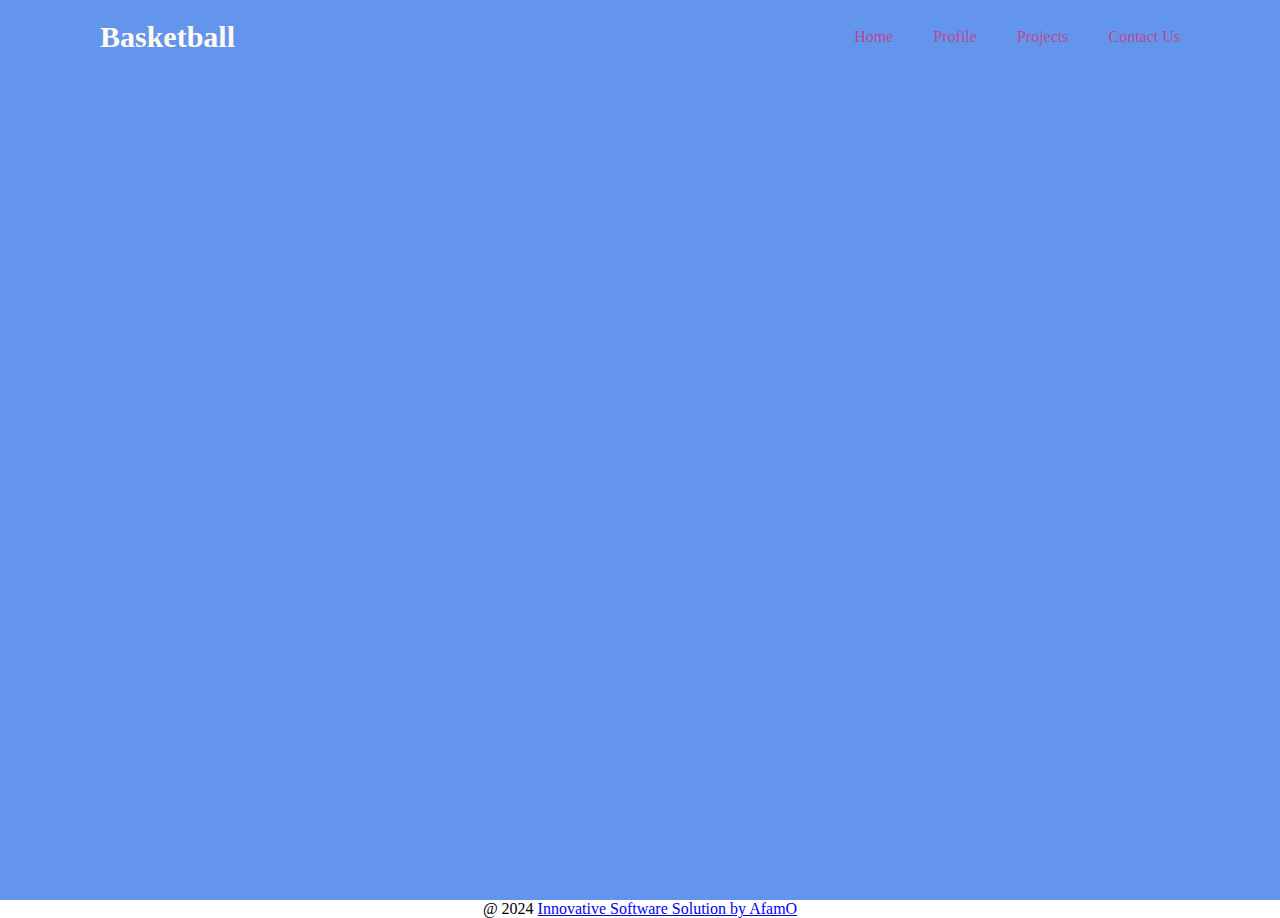
==== project.html @ 288a6495 "project.html" ====
<!DOCTYPE html>
<html lang="en">

  <head>
    <meta charset="utf-8">
    <meta name="viewport" content="width=device-width, initial-scale=1.0">
    <title>Chidiogo's Portfolio</title>
    <link rel="stylesheet" href="styles1.css"
  </head>

  <body>
    <section class="Home">
      <header>
    <h1>Basketball</h1>

  <nav class="navbar">

    <ul>
      <li><a href="#">Contact Us</a></li>
      <li><a href="#">Projects</a></li>
      <li><a href="#">Profile</a></li>
      <li><a href="#">Home</a></li>
    </ul>

  </nav>
</header>
    </section>
</body>


    













<footer>
    <center><p>@ 2024 <a href="https://www.afamo.glitch.me" target="_blank">Innovative Software Solution by AfamO</a></p></center>
</footer>
</body>
</html>
---- styles1.css ----
*{
    margin: 0;
    padding: 0;
    box-sizing: border-box;
    
}

section{
    position: relative;
    width: 100%;
    min-height: 100vh;
    display: flex;
    justify-content: space-between;
    align-items: center;
    background-color: cornflowerblue;
    transition: 0.5s;
    
}

header{
    position: absolute;
    top: 0; left: 0;
    width: 100%;
    padding: 20px 100px;
    display: flex;
    justify-content: space-between;
    align-items: center;
}
.navbar ul{
list-style-type: none;
overflow: hidden;
}

.navbar a{
    color: rgba(255, 0, 55, 0.541);
    text-decoration: none;
    text-align: right;
    display: inline-block;
    margin-left: 40px;
    font-weight: 400;
    position: relative;
}

.navbar a:hover{
    color: black
}
   
.navbar li{
    float: right;
}

h1 {
    position: relative;
    font-size: 30px;
    color: floralwhite;
    font-weight: 600;
    text-decoration: none;
}
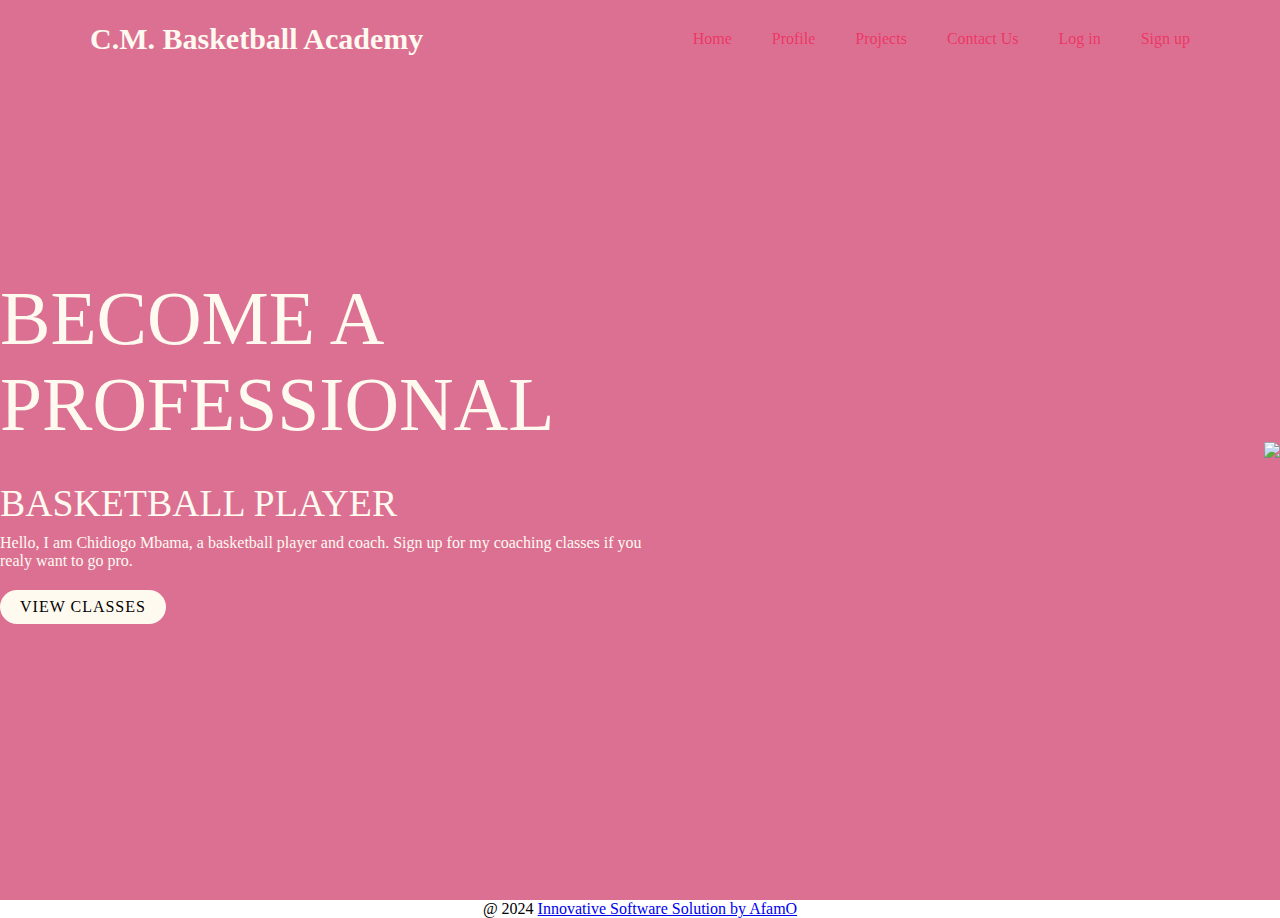
==== commit 62e27faf: "project.html" ====
--- a/project.html
+++ b/project.html
@@ -5,25 +5,41 @@
     <meta charset="utf-8">
     <meta name="viewport" content="width=device-width, initial-scale=1.0">
     <title>Chidiogo's Portfolio</title>
+    <link rel="icon" href=
+    "c:\Users\Admin\Downloads\Luxury_Letter_M_Logo__M_Logotype_For_Elegant_and_Stylish_Fashion_Symbol-removebg-preview.png"; 
+    type="image/x-icon" />
     <link rel="stylesheet" href="styles1.css"
   </head>
 
   <body>
     <section class="Home">
       <header>
-    <h1>Basketball</h1>
-
-  <nav class="navbar">
-
-    <ul>
-      <li><a href="#">Contact Us</a></li>
-      <li><a href="#">Projects</a></li>
-      <li><a href="#">Profile</a></li>
-      <li><a href="#">Home</a></li>
-    </ul>
-
-  </nav>
-</header>
+        <h1>
+       <a href="#" class="logo"> C.M. Basketball Academy </a>
+      </h1>
+       <nav class="navbar">
+        <ul>
+          <li><a href="#">Sign up</a></li>
+          <li><a href="#">Log in</a></li>
+          <li><a href="#">Contact Us</a></li> 
+          <li><a href="#">Projects</a></li>
+          <li><a href="#">Profile</a></li>
+          <li><a href="#">Home</a></li>
+        </ul>
+       </nav>
+      </header>
+      <div class="content">
+        <div class="textBox">
+          <h2>Become a Professional<br><span>Basketball Player</span></h2>
+          <p>
+            Hello, I am Chidiogo Mbama, a basketball player and coach.
+            Sign up for my coaching classes if you realy want to go pro.
+          </p>
+          <a href="#">View Classes</a>
+            
+        </div>
+      </div>
+      <img src="c:\Users\Admin\Downloads\pngegg (1).png" >
     </section>
 </body>
 
--- a/styles1.css
+++ b/styles1.css
@@ -2,7 +2,7 @@
     margin: 0;
     padding: 0;
     box-sizing: border-box;
-    
+
 }
 
 section{
@@ -12,7 +12,7 @@
     display: flex;
     justify-content: space-between;
     align-items: center;
-    background-color: cornflowerblue;
+    background-color: palevioletred;
     transition: 0.5s;
     
 }
@@ -21,7 +21,7 @@
     position: absolute;
     top: 0; left: 0;
     width: 100%;
-    padding: 20px 100px;
+    padding: 20px 90px;
     display: flex;
     justify-content: space-between;
     align-items: center;
@@ -49,10 +49,63 @@
     float: right;
 }
 
-h1 {
+header h1 a{
     position: relative;
     font-size: 30px;
     color: floralwhite;
     font-weight: 600;
     text-decoration: none;
+}
+
+.content{
+    position: right;
+    width: 100%;
+    display: flex;
+    justify-content: space-between;
+    align-items: right;
+}
+
+.content .textBox{
+    position: relative;
+    max-width: 660px;
+}
+
+.content .textBox h2{
+    color: floralwhite;
+    font-size: 2cm;
+    font-weight: 400;
+    text-transform: uppercase;
+}
+
+.content .textBox h2 span{
+    font-size: 1cm;
+}
+
+.content .textBox p{
+    color: floralwhite;
+}
+
+.content .textBox a{
+    display: inline-block;
+    margin-top: 20px;
+    padding: 8px 20px;
+    background: floralwhite;
+    color: black;
+    border-radius: 80px;
+    font-weight: 500;
+    letter-spacing: 1px;
+    text-decoration: none;
+    text-transform: uppercase;
+    
+}
+
+img{
+    display: flex;
+    flex-direction: row;
+    flex-wrap: wrap;
+    justify-content: center;
+    align-items: center;
+    max-width: 1200px ;
+    margin: 0 auto;
+    padding-bottom: 20px 10px;
 }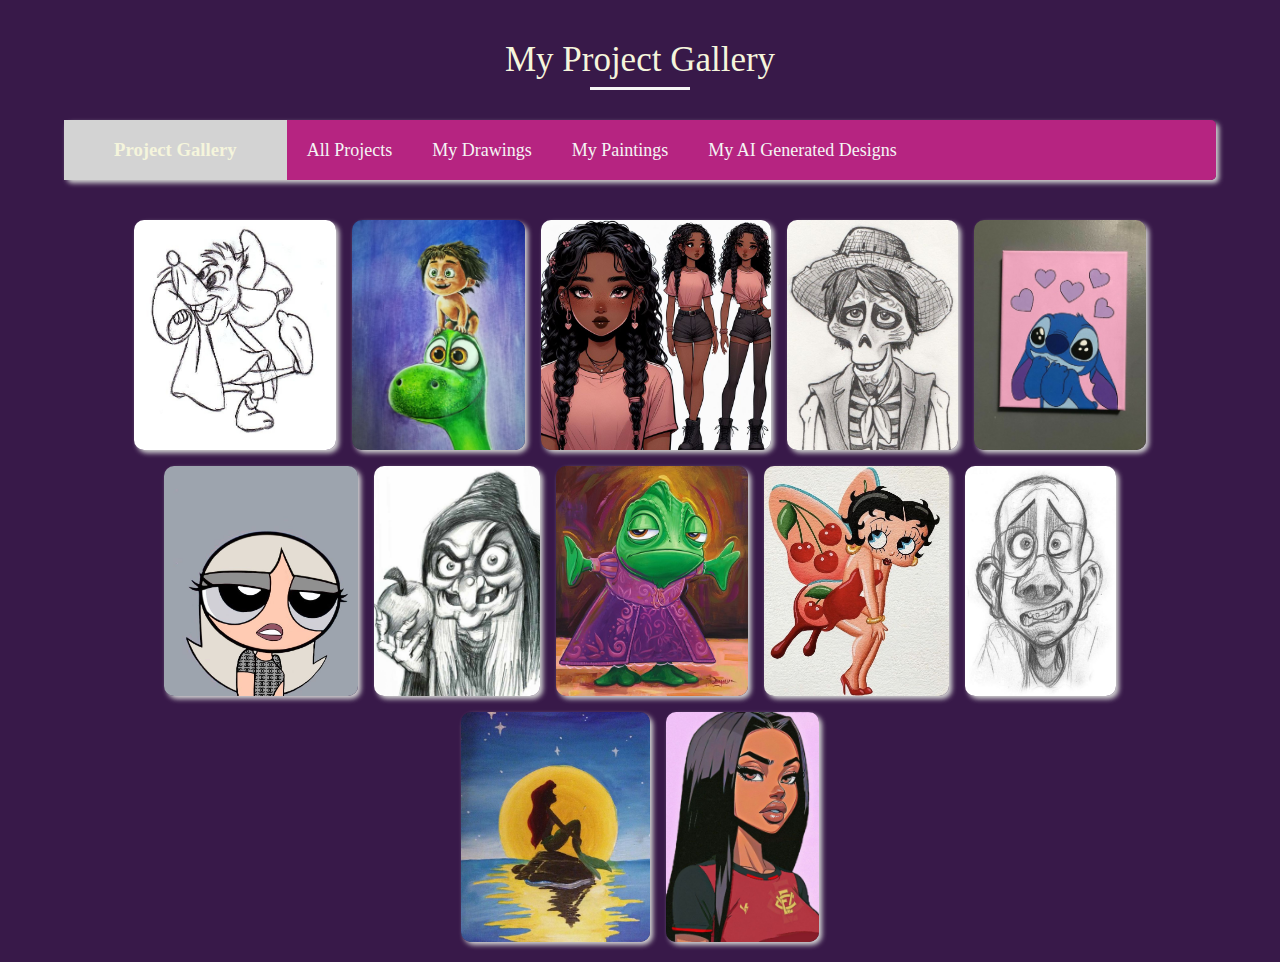
==== commit 2b4e2fdb: "project.html" ====
--- a/project.html
+++ b/project.html
@@ -1,65 +1,70 @@
 <!DOCTYPE html>
 <html lang="en">
+<head>
+    <meta charset="UTF-8">
+    <meta name="viewport" content="width=device-width, initial-scale=1.0">
+    <title>My Projects</title>
+    <link rel="icon" href=
+    "images/Luxury_Letter_M_Logo__M_Logotype_For_Elegant_and_Stylish_Fashion_Symbol-removebg-preview-removebg-preview.png"; 
+    type="image/x-icon" />
+    <!--CUSTOM CSS-->
+    <link rel="stylesheet" href="styles3.css">
+</head>
+<body>
+    
+    <input type="radio" name="Photos" id="check1" checked>
+    <input type="radio" name="Photos" id="check2">
+    <input type="radio" name="Photos" id="check3">
+    <input type="radio" name="Photos" id="check4">
 
-  <head>
-    <meta charset="utf-8">
-    <meta name="viewport" content="width=device-width, initial-scale=1.0">
-    <title>Chidiogo's Portfolio</title>
-    <link rel="icon" href=
-    "c:\Users\Admin\Downloads\Luxury_Letter_M_Logo__M_Logotype_For_Elegant_and_Stylish_Fashion_Symbol-removebg-preview.png"; 
-    type="image/x-icon" />
-    <link rel="stylesheet" href="styles1.css"
-  </head>
+    <div class="container">
+        <h1>My Project Gallery</h1>
+        <div class="top-content">
+            <h3>Project Gallery</h3>
+            <label for="check1">All Projects</label>
+            <label for="check2">My Drawings</label>
+            <label for="check3">My Paintings</label>
+            <label for="check4">My AI Generated Designs</label>
+        </div>
 
-  <body>
-    <section class="Home">
-      <header>
-        <h1>
-       <a href="#" class="logo"> C.M. Basketball Academy </a>
-      </h1>
-       <nav class="navbar">
-        <ul>
-          <li><a href="#">Sign up</a></li>
-          <li><a href="#">Log in</a></li>
-          <li><a href="#">Contact Us</a></li> 
-          <li><a href="#">Projects</a></li>
-          <li><a href="#">Profile</a></li>
-          <li><a href="#">Home</a></li>
-        </ul>
-       </nav>
-      </header>
-      <div class="content">
-        <div class="textBox">
-          <h2>Become a Professional<br><span>Basketball Player</span></h2>
-          <p>
-            Hello, I am Chidiogo Mbama, a basketball player and coach.
-            Sign up for my coaching classes if you realy want to go pro.
-          </p>
-          <a href="#">View Classes</a>
-            
+        <div class="project-gallery">
+            <div class="pic drawing">
+                <img src="images/84f1d7bb9e0642c7d9c65217935b530d.jpg" alt="Cinderella mouse"/>
+            </div>
+            <div class="pic painting">
+                <img src="images/the Good dinosaur   by poojarp on DeviantArt.jpg" alt="A boy and a dinosaur"/>
+            </div>
+            <div class="pic AI">
+                <img src="images/download (2).jpg" alt="A girl"/>
+            </div>
+            <div class="pic drawing">
+                <img src="images/214510cc16da93eae55e3ac1ca0936d9.jpg" alt="Hector"/>
+            </div>
+            <div class="pic painting">
+                <img src="images/3e78b307-43fd-497e-b70f-e5d600cf3236.jpg" alt="Lilo"/>
+            </div>
+            <div class="pic AI">
+                <img src="images/297e4ca5-141d-405f-b556-9f3be3155f68.jpg" alt="Buttercup"/>
+            </div>
+            <div class="pic drawing">
+                <img src="images/eb599cd2b250422f2dfe4398fd497607.jpg" alt="A witch"/>
+            </div>
+            <div class="pic painting">
+                <img src="images/2d4c2641-9962-4612-be0e-17b08190c8ae.jpg" alt="Frog"/>
+            </div>
+            <div class="pic AI">
+                <img src="images/mafer 🤍🏹🪐.jpg" alt="Betty boo"/>
+            </div>
+            <div class="pic drawing">
+                <img src="images/19925565fa32614a9d1369fdbd855050.jpg" alt="A tired man"/>
+            </div>
+            <div class="pic painting">
+                <img src="images/b1b725e5-6bbc-4ea0-b80c-cd425c352115.jpg" alt="Ariel"/>
+            </div>
+            <div class="pic AI">
+                <img src="images/LawsheasCC - Etsy.jpg" alt="A girl"/>
+            </div>
         </div>
-      </div>
-      <img src="c:\Users\Admin\Downloads\pngegg (1).png" >
-    </section>
+    </div>
 </body>
-
-
-    
-
-
-
-
-
-
-
-
-
-
-
-
-
-<footer>
-    <center><p>@ 2024 <a href="https://www.afamo.glitch.me" target="_blank">Innovative Software Solution by AfamO</a></p></center>
-</footer>
-</body>
-</html>+</html> --- a/styles3.css
+++ b/styles3.css
@@ -0,0 +1,220 @@
+* {
+    box-sizing: border-box;
+    margin: 0;
+    padding: 0;
+    font-family: serif;
+}
+
+body {
+    margin: 0%;
+    background-color: rgb(56, 25, 73);
+}
+
+.container{
+    width: 100%;
+    text-align: center;
+}
+
+input{
+    display: none;
+}
+
+h1{
+    font-size: 35px;
+    color: beige;
+    font-weight: normal;
+    margin: 40px 0;
+    position: relative;
+}
+h1::before{
+    content: '';
+    position: absolute;
+    height: 3px;
+    width: 100px;
+    background-color: whitesmoke;
+    bottom: -10px;
+    left: 50%;
+    transform: translate(-50%);
+    animation: animate 4s linear infinite;
+}
+@keyframes animate{
+    0%{
+        width: 100px;
+    }
+    50%{
+        width: 200px;
+    }
+    100%{
+        width: 100px;
+    }
+}
+
+.top-content{
+    width: 90%;
+    margin: 0 auto 20px auto;
+    background-color: rgba(199, 37, 137, 0.877);
+    display: flex;
+    height: 60px;
+    align-items: center;
+    border-radius: 5px;
+    box-shadow: 3px 3px 5px lightgrey;
+}
+h3{
+    height: 100%;
+    background-color: lightgrey;
+    line-height: 60px;
+    padding: 0 50px;
+    color: beige;
+}
+
+label{
+    display: inline-block;
+    margin: 0 20px;
+    height: 100%;
+    line-height: 60px;
+    font-size: 18px;
+    color: whitesmoke;
+    cursor: pointer;
+    transition: color .5s;
+}
+
+label:hover{
+    color: black;
+}
+img{
+    transform: scale(1);
+    opacity: 1; 
+    position: relative;
+    transition: .5s;
+}
+
+.project-gallery{
+    width: 90%;
+    margin: auto;
+    display: flex;
+    flex-direction: row;
+    flex-wrap:wrap;
+    justify-content: center;
+    align-items: center;
+    gap: 16px;
+    max-width: 1400px ;
+    padding: 20px 10px;
+}
+
+.project-gallery .pic::after {
+    content: "";
+    width: 350px;
+}
+
+.pic{
+    position: relative;
+    height: 230px;
+    border-radius: 10px;
+    box-shadow: 3px 3px 5px lightgrey;
+    cursor: pointer;
+    
+}
+
+.pic img{ 
+    width: 100%;
+    height: 100%;
+    border-radius: 10px;
+    transition: .5s;
+}
+    
+ .pic::before{
+    content: "Project Gallery";
+    position: absolute;
+    top: 50%;
+    left: 50%;
+    transform: translate(-50%, -50%);
+    color: floralwhite;
+    font-size: 20px;
+    font-weight: bold;
+    width: 100%;
+    margin-top: -100px;
+    opacity: 0;
+    transition: .3s;
+    transition-delay: .2s;
+    z-index: 1;
+    cursor: pointer;
+}
+
+.pic::after{
+    content: "";
+    position: absolute;
+    width: 100%;
+    bottom: 0;
+    left: 0;
+    border-radius: 10px;
+    height: 0;
+    background-color: rgba(0, 0, 0, 0.336);
+    transition: .3s;
+}
+
+.pic:hover::after{
+    height: 100%;
+}
+
+.pic:hover::before{
+    margin-top: 0;
+    opacity: 1;
+}
+
+#check1:checked ~ .container .project-gallery .pic{
+    opacity: 1;
+    transform: scale(1);
+    flex-direction: row;
+    position: initial;
+    transition: .5s;
+}
+
+#check2:checked ~ .container .project-gallery .drawing{
+    transform: scale(1);
+    flex-direction: column;
+    flex-wrap:nowrap;
+    opacity: 1; 
+    position: relative;
+    transition: .5s;
+}
+
+#check2:checked ~ .container .project-gallery .painting,
+#check2:checked ~ .container .project-gallery .AI {
+    opacity: 0;
+    transform: scale(1);
+    position: absolute;
+    transition: .5s;
+}
+
+#check3:checked ~ .container .project-gallery .painting{
+    transform: scale(1);
+    opacity: 1;
+    flex-direction: column;
+    flex-wrap:nowrap;
+    position: relative;
+    transition: .5s;
+} 
+
+#check3:checked ~ .container .project-gallery .AI,
+#check3:checked ~ .container .project-gallery .drawing{
+    opacity: 0;
+    transform: scale(1);
+    position: absolute;
+    transition: .5s;
+}
+
+#check4:checked ~ .container .project-gallery .AI{
+    transform: scale(1);
+    flex-direction: column;
+    flex-wrap:nowrap;
+    opacity: 1;
+    position: relative;
+    transition: .5s;
+}
+#check4:checked ~ .container .project-gallery .drawing,
+#check4:checked ~ .container .project-gallery .painting{
+    opacity: 0;
+    transform: scale(1);
+    position: absolute;
+    transition: .5s;
+}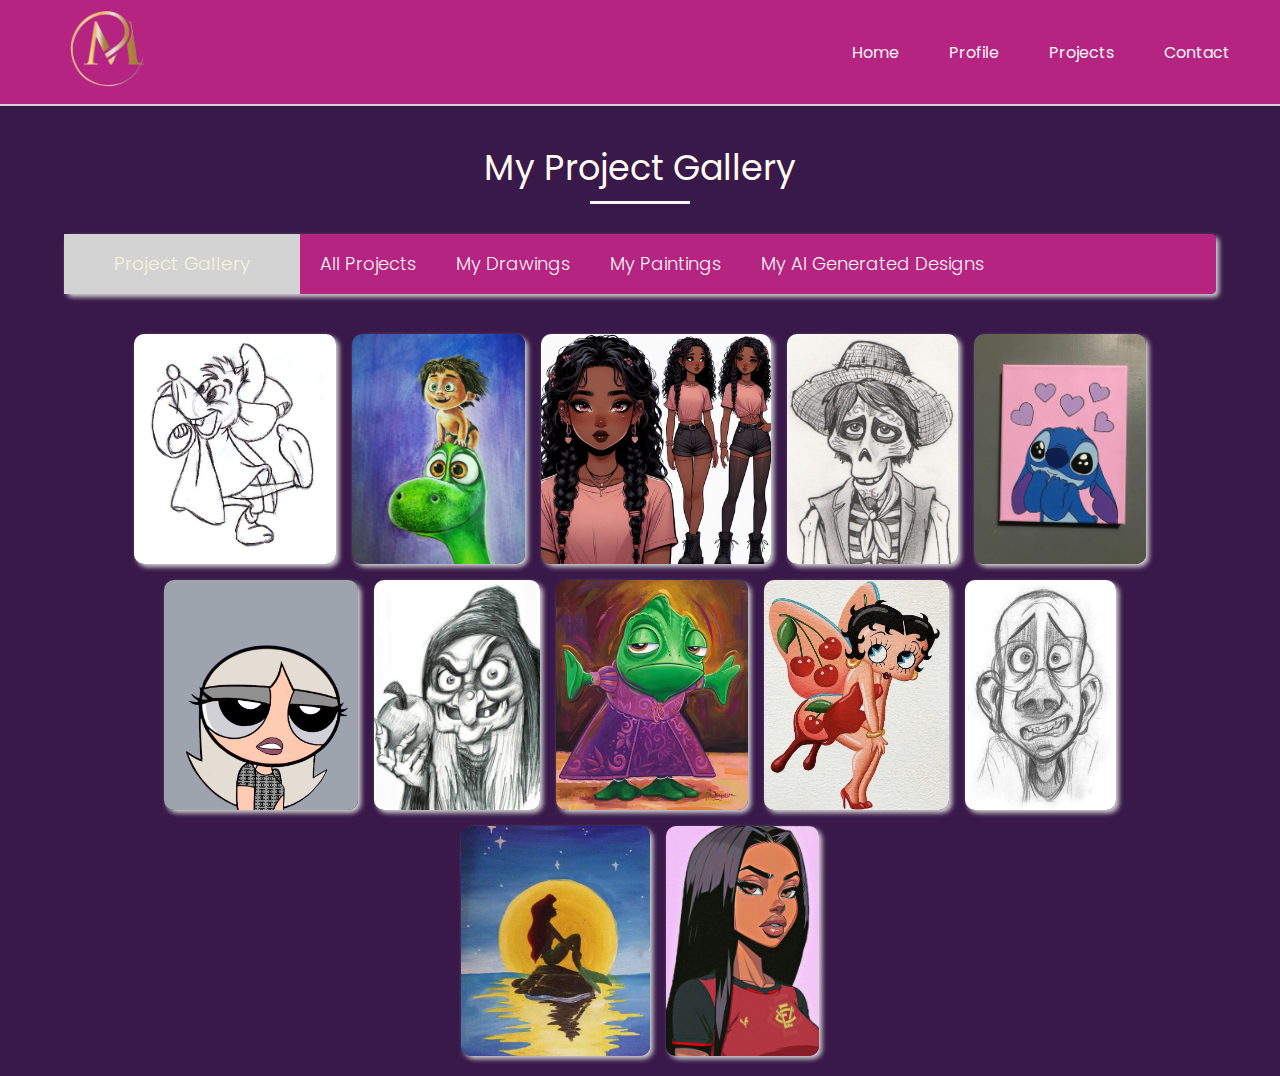
==== commit 741741bb: "contact.html" ====
--- a/project.html
+++ b/project.html
@@ -17,6 +17,18 @@
     <input type="radio" name="Photos" id="check3">
     <input type="radio" name="Photos" id="check4">
 
+    <header>
+        <img class="logo" src="images/Luxury_Letter_M_Logo__M_Logotype_For_Elegant_and_Stylish_Fashion_Symbol-removebg-preview-removebg-preview.png" alt="Logo">
+        <nav class="navbar">
+            <ul>
+              <li><a href="index.html">Home</a></li> 
+              <li><a href="profile.html">Profile</a></li>
+              <li><a href="project.html">Projects</a></li>
+              <li><a href="contact.html">Contact</a></li>
+            </ul>
+           </nav>
+    </header>
+    
     <div class="container">
         <h1>My Project Gallery</h1>
         <div class="top-content">
@@ -66,5 +78,6 @@
             </div>
         </div>
     </div>
+   
 </body>
 </html> --- a/styles3.css
+++ b/styles3.css
@@ -1,8 +1,9 @@
+@import url('https://fonts.googleapis.com/css2?family=Poppins:wght@200;300;400;500');
 * {
     box-sizing: border-box;
     margin: 0;
     padding: 0;
-    font-family: serif;
+    font-family: 'Poppins', sans-serif;
 }
 
 body {
@@ -10,9 +11,61 @@
     background-color: rgb(56, 25, 73);
 }
 
+header{
+    background-color: rgba(199, 37, 137, 0.877);
+    border-bottom: 2px solid lightgray;
+}
+
+.navbar ul{
+    list-style-type: none;
+    overflow: hidden;
+    margin-top: -5%;
+    display: flex;
+    float: right;
+    flex-direction: row;
+}
+
+.logo{
+        width: 76px;
+        position: relative;
+        left: 70px;
+        margin-top: 10px;
+        margin-bottom: 10px;
+    }
+
+.navbar ul li a{
+    color: whitesmoke;
+    text-decoration: none;
+    text-align: right;
+    display: inline-block;
+    margin-right: 50px;
+    margin-bottom: 30px;
+    font-weight: 400;
+    transition: .1s;
+    position: relative;
+}
+
+.navbar ul li a:hover, focus{
+    color: black;
+}
+
+.navbar ul li a::after{
+    content: '';
+    display: block;
+    height: 4px;
+    width: 0;
+    background: black;
+    transition: all .5s;
+}
+
+.navbar ul li a:hover:after{
+    width: 100%;
+}
+
 .container{
     width: 100%;
     text-align: center;
+    
 }
 
 input{
@@ -21,10 +74,13 @@
 
 h1{
     font-size: 35px;
-    color: beige;
+    font-weight: 400;
+    color: floralwhite;
     font-weight: normal;
     margin: 40px 0;
-    position: relative;
+    margin-top: 35px;
+    position: relative;
+    
 }
 h1::before{
     content: '';
@@ -65,6 +121,7 @@
     line-height: 60px;
     padding: 0 50px;
     color: beige;
+    font-weight: 300;
 }
 
 label{
@@ -73,6 +130,7 @@
     height: 100%;
     line-height: 60px;
     font-size: 18px;
+    font-weight: 300;
     color: whitesmoke;
     cursor: pointer;
     transition: color .5s;
@@ -148,12 +206,13 @@
     left: 0;
     border-radius: 10px;
     height: 0;
-    background-color: rgba(0, 0, 0, 0.336);
+    background-color: rgba(0, 0, 0, .4);
     transition: .3s;
 }
 
 .pic:hover::after{
     height: 100%;
+    width: 100%;
 }
 
 .pic:hover::before{
